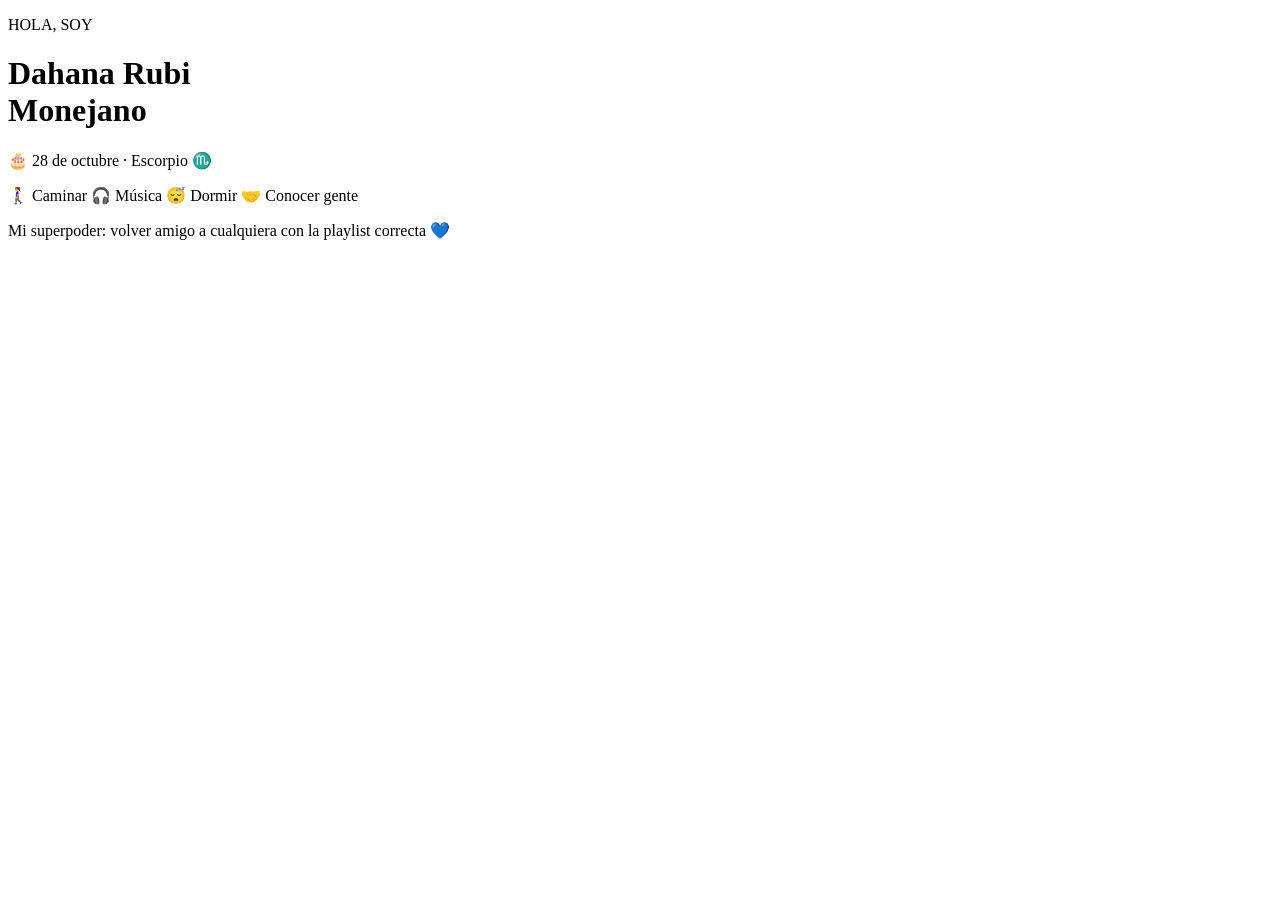
==== presentacion_dahana.html @ ee47a15d "Agrego presentacion de Dahana" ====
<!DOCTYPE html>
<html lang="es">
<head>
<meta charset="UTF-8">
<meta name="viewport" content="width=device-width, initial-scale=1">
<title>Dahana Rubi Monejano</title>
<link rel="stylesheet" href="style.css">
<style>
</style>
</head>
<body>
  <div class="orb o1"></div>
  <div class="orb o2"></div>

  <main>
    <p class="hola">HOLA, SOY</p>
    <h1>Dahana Rubi<br>Monejano</h1>
    <p class="cumple">🎂 28 de octubre · Escorpio ♏</p>

    <div class="gustos">
      <span>🚶‍♀️ Caminar</span>
      <span>🎧 Música</span>
      <span>😴 Dormir</span>
      <span>🤝 Conocer gente</span>
    </div>

    <p class="power">Mi superpoder: volver amigo a cualquiera con la playlist correcta 💙</p>

    <div class="eq"><i></i><i></i><i></i><i></i><i></i><i></i><i></i><i></i><i></i><i></i><i></i><i></i></div>
  </main>
</body>
</html>
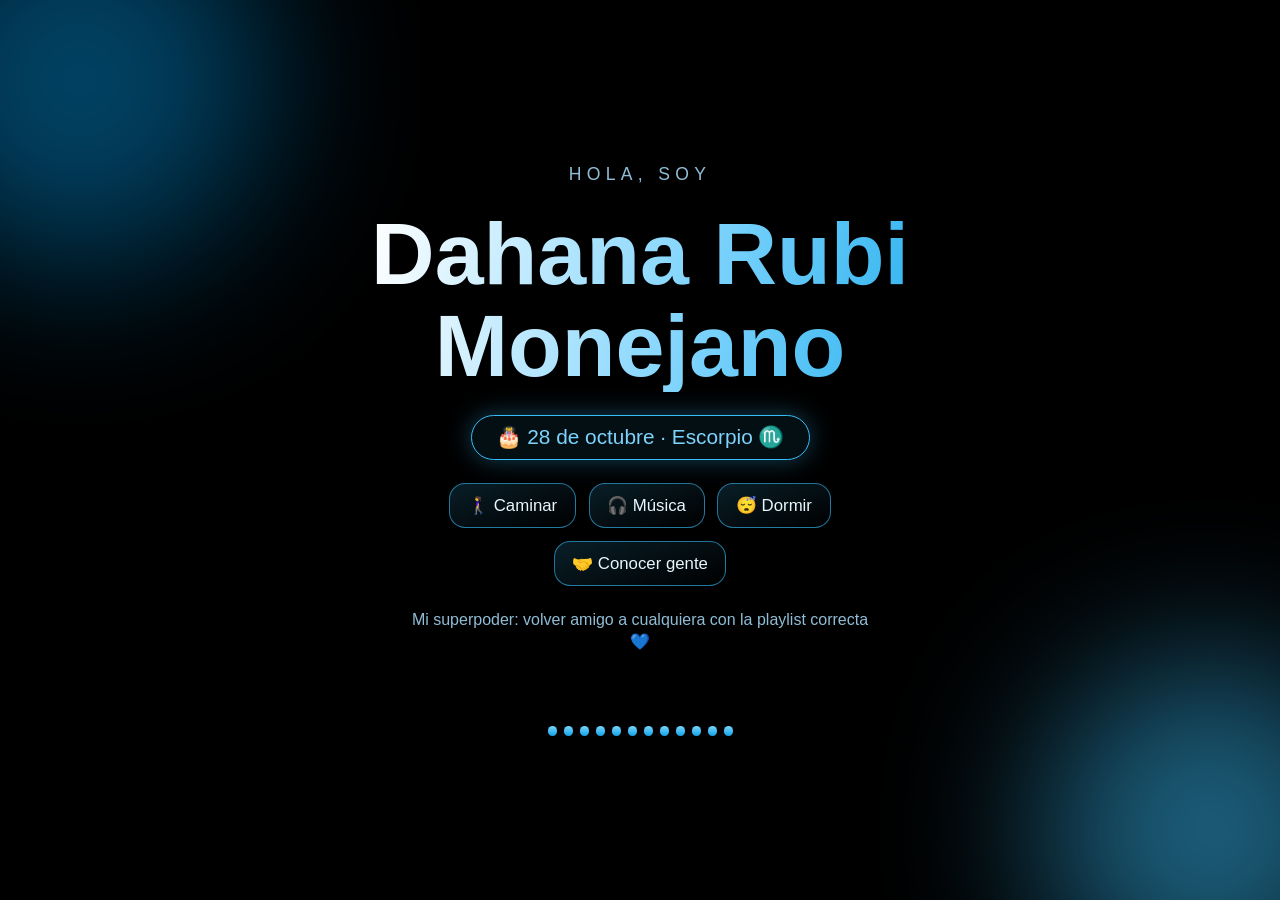
==== commit b1e98c16: "cambie el nombre de style.css a styles_dahana.css para que no chocoara con el de mis demas companero" ====
--- a/presentacion_dahana.html
+++ b/presentacion_dahana.html
@@ -4,7 +4,7 @@
 <meta charset="UTF-8">
 <meta name="viewport" content="width=device-width, initial-scale=1">
 <title>Dahana Rubi Monejano</title>
-<link rel="stylesheet" href="style.css">
+<link rel="stylesheet" href="styles_dahana.css">
 <style>
 </style>
 </head>
--- a/styles_dahana.css
+++ b/styles_dahana.css
@@ -0,0 +1,35 @@
+:root{--sky:#7dd3fc;--sky2:#38bdf8;--deep:#0ea5e9;--txt:#e8f6ff;--mut:#8fbcd6}
+*{box-sizing:border-box;margin:0;padding:0}
+html,body{height:100%;overflow:hidden}
+body{background:#000;color:var(--txt);font-family:"Trebuchet MS","Segoe UI",Arial,sans-serif}
+
+.orb{position:fixed;border-radius:50%;filter:blur(80px);opacity:.5;animation:float 9s ease-in-out infinite}
+.o1{width:380px;height:380px;background:#0284c7;top:-110px;left:-110px}
+.o2{width:340px;height:340px;background:var(--sky2);bottom:-100px;right:-100px;animation-delay:-4s}
+@keyframes float{50%{transform:translate(40px,30px) scale(1.15)}}
+
+main{position:relative;z-index:1;height:100%;display:flex;flex-direction:column;align-items:center;
+ justify-content:center;text-align:center;gap:clamp(.7rem,2.5vh,1.5rem);padding:1rem}
+
+.hola{color:var(--mut);font-size:1.1rem;letter-spacing:.3em}
+h1{font-size:clamp(2.4rem,9vw,5.5rem);line-height:1.05;font-weight:900;
+ background:linear-gradient(100deg,#fff,var(--sky),var(--deep),var(--sky),#fff);background-size:250% 100%;
+ -webkit-background-clip:text;background-clip:text;color:transparent;animation:shine 6s linear infinite}
+@keyframes shine{to{background-position:-250% 0}}
+
+.cumple{font-size:1.3rem;color:var(--sky);border:1px solid var(--sky2);border-radius:999px;padding:.6rem 1.5rem;
+ background:rgba(56,189,248,.08);box-shadow:0 0 25px rgba(56,189,248,.35)}
+
+.gustos{display:flex;flex-wrap:wrap;gap:.8rem;justify-content:center;max-width:560px}
+.gustos span{border:1px solid rgba(56,189,248,.6);border-radius:16px;padding:.7rem 1.1rem;font-size:1.05rem;
+ background:linear-gradient(160deg,rgba(56,189,248,.16),rgba(0,0,0,.2));transition:.3s}
+.gustos span:hover{transform:translateY(-5px);box-shadow:0 0 25px rgba(56,189,248,.55);border-color:var(--sky)}
+
+.power{color:var(--mut);max-width:480px;line-height:1.4}
+
+.eq{display:flex;gap:7px;align-items:flex-end;height:60px}
+.eq i{width:9px;border-radius:5px;background:linear-gradient(var(--sky),var(--deep));height:10px;animation:bar 1s ease-in-out infinite}
+.eq i:nth-child(2n){animation-duration:.7s}.eq i:nth-child(3n){animation-duration:1.4s}.eq i:nth-child(5n){animation-duration:.5s}
+@keyframes bar{50%{height:55px}}
+
+@media(prefers-reduced-motion:reduce){*{animation:none!important}}
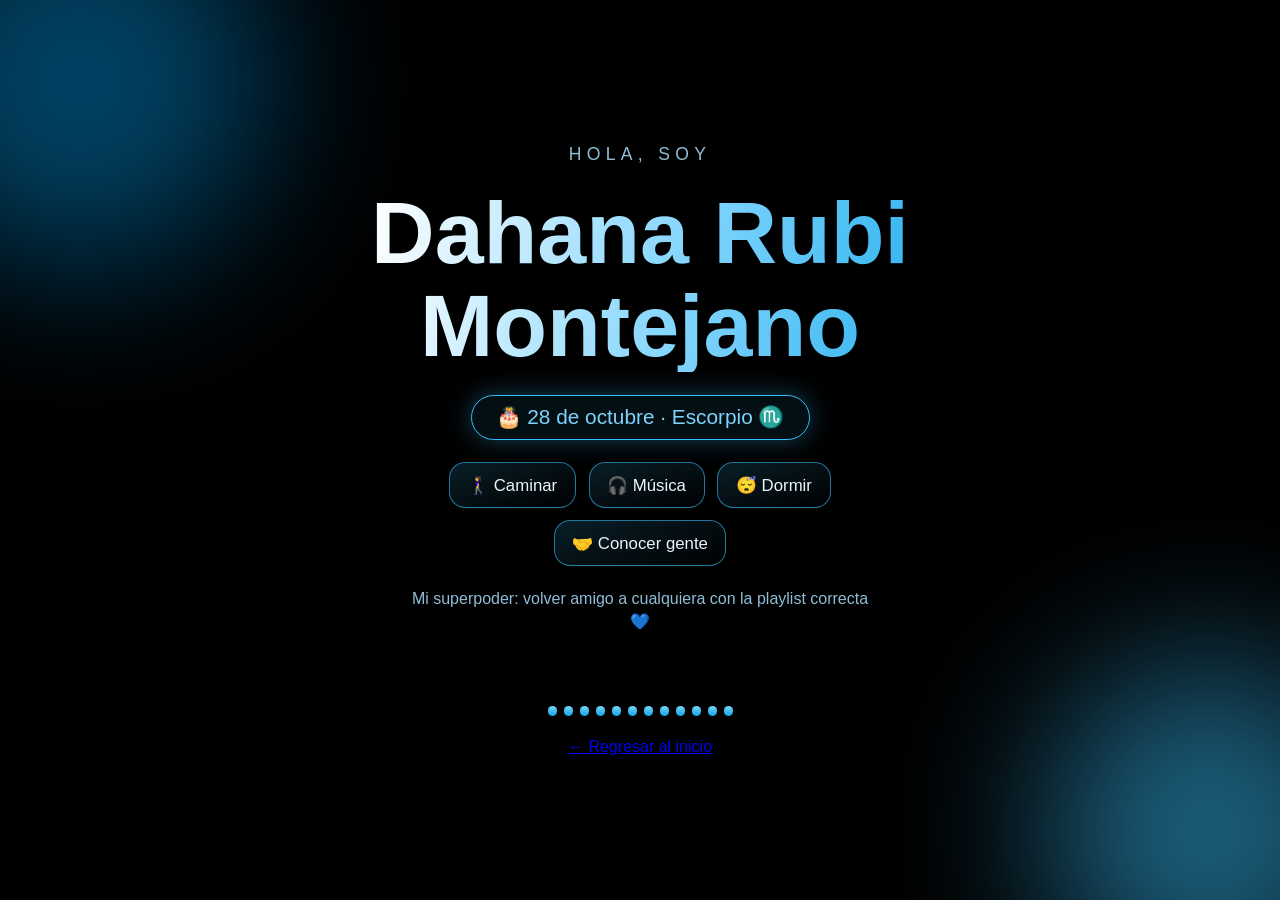
==== commit e27aed8f: "corregi mi apellido y agregue el boton de regresar al inicio" ====
--- a/presentacion_dahana.html
+++ b/presentacion_dahana.html
@@ -3,10 +3,8 @@
 <head>
 <meta charset="UTF-8">
 <meta name="viewport" content="width=device-width, initial-scale=1">
-<title>Dahana Rubi Monejano</title>
+<title>Dahana Rubi Montejano</title>
 <link rel="stylesheet" href="styles_dahana.css">
-<style>
-</style>
 </head>
 <body>
   <div class="orb o1"></div>
@@ -14,7 +12,7 @@
 
   <main>
     <p class="hola">HOLA, SOY</p>
-    <h1>Dahana Rubi<br>Monejano</h1>
+    <h1>Dahana Rubi<br>Montejano</h1>
     <p class="cumple">🎂 28 de octubre · Escorpio ♏</p>
 
     <div class="gustos">
@@ -27,6 +25,8 @@
     <p class="power">Mi superpoder: volver amigo a cualquiera con la playlist correcta 💙</p>
 
     <div class="eq"><i></i><i></i><i></i><i></i><i></i><i></i><i></i><i></i><i></i><i></i><i></i><i></i></div>
+
+    <a href="index.html" class="btn-regresar">← Regresar al inicio</a>
   </main>
 </body>
 </html>
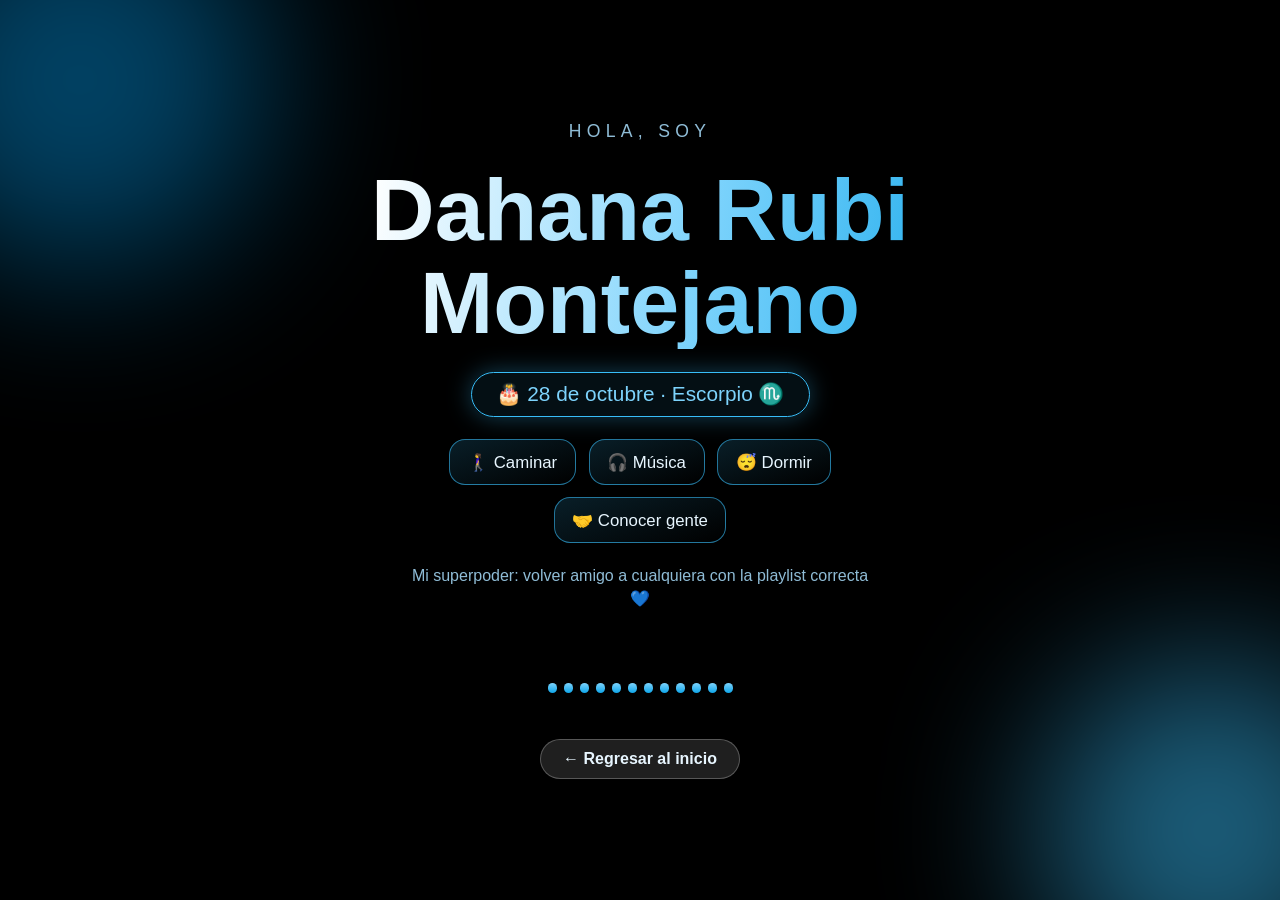
==== commit 1a9f9a86: "Agrego comentario final para Pull Request" ====
--- a/presentacion_dahana.html
+++ b/presentacion_dahana.html
@@ -30,3 +30,5 @@
   </main>
 </body>
 </html>
+
+<!-- Presentacion lista para entrega -->
--- a/styles_dahana.css
+++ b/styles_dahana.css
@@ -33,3 +33,21 @@
 @keyframes bar{50%{height:55px}}
 
 @media(prefers-reduced-motion:reduce){*{animation:none!important}}
+
+.btn-regresar {
+  display: inline-block;
+  margin-top: 24px;
+  padding: 10px 22px;
+  border-radius: 999px;
+  background: rgba(255, 255, 255, 0.12);
+  color: inherit;
+  text-decoration: none;
+  font-weight: 600;
+  border: 1px solid rgba(255, 255, 255, 0.25);
+  transition: transform 0.2s ease, background 0.2s ease;
+}
+
+.btn-regresar:hover {
+  transform: translateY(-2px);
+  background: rgba(255, 255, 255, 0.22);
+}
